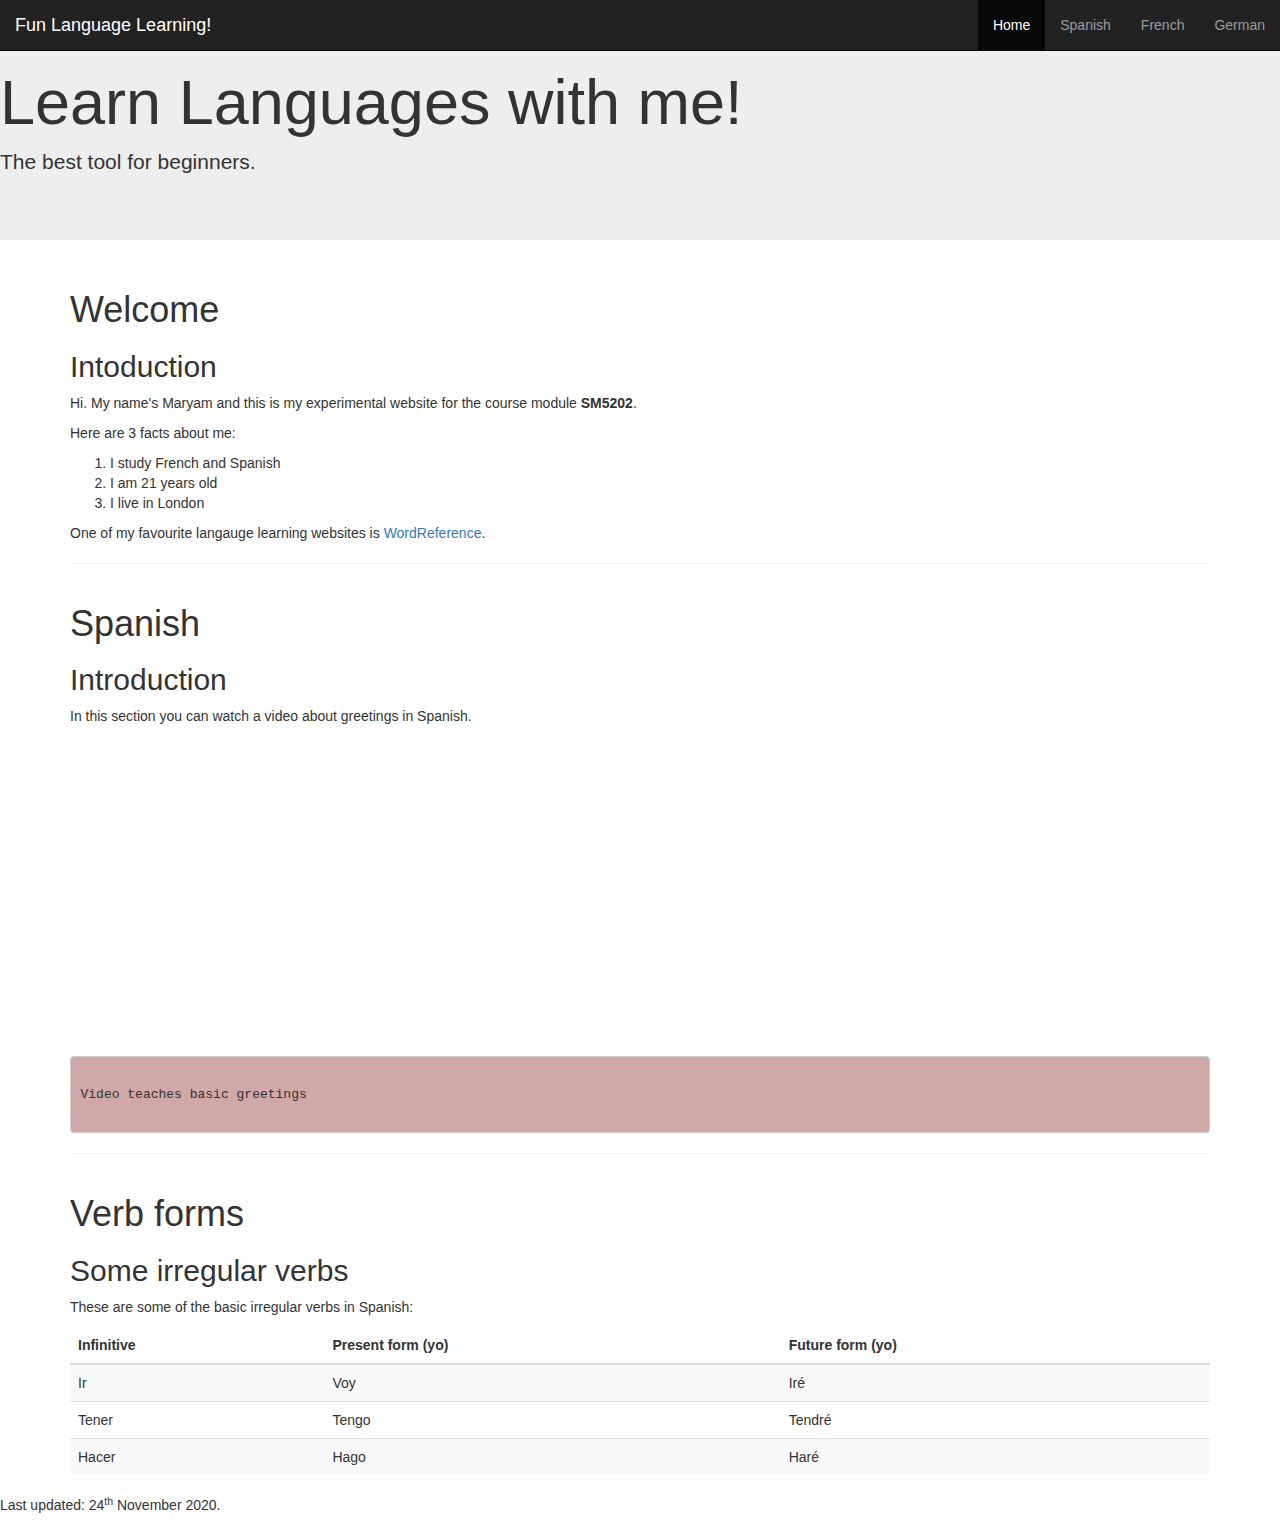
==== test/index.html @ 6d8e2e44 "Update index.html" ====
<!DOCTYPE html>
<html lang="es">

<head>
<title>Maryam's Page</title>
  
<link rel="stylesheet" href="https://maxcdn.bootstrapcdn.com/bootstrap/3.4.1/css/bootstrap.min.css">
<script src="https://ajax.googleapis.com/ajax/libs/jquery/3.5.1/jquery.min.js"></script>
<script src="https://maxcdn.bootstrapcdn.com/bootstrap/3.4.1/js/bootstrap.min.js"></script>
<meta name="viewport" content="width=device-width, initial-scale=1">
<link rel="stylesheet" href="css/styles.css">
<meta charset="UTF-8">
		
	
<style>
	
style>
.jumbotron {
    padding-top: 30px;
    padding-bottom: 30px;
    margin-bottom: 30px;
    text-align: center;
 background-image: linear-gradient(120deg, #493c8e, #b54141);
    color: antiquewhite;
    margin-bottom: 0px;
    
}


.navbar {
      margin-bottom: 0;
      border-radius: 0;
    }



</style>

</head>

<body>

<div class="jumbotron">
    <h1>Learn Languages with me!</h1>
    <p>The best tool for beginners.</p>
  </div>


<nav class="navbar navbar-inverse navbar-fixed-top">
 <div class="container-fluid">
 <div class="navbar-header">

<button type="button" class="navbar-toggle" data-toggle="collapse" data-target="#myNavbar">
 <span class="icon-bar"></span>
 <span class="icon-bar"></span>
 <span class="icon-bar"></span>
</button>
   
   
 <a class="navbar-brand" href="#">Fun Language Learning!</a>
 </div>
 
<div class="collapse navbar-collapse" id="myNavbar">
   <ul class="nav navbar-nav navbar-right">

 <li class="active"><a href="#">Home</a></li>
 <li><a href="spanish.html">Spanish</a></li>
 <li><a href="#">French</a></li>
 <li><a href="#">German</a></li>
 </ul>
 </div>
</div>
</nav>



<div class="container">
<h1>Welcome</h1>
<h2>Intoduction</h2>
  
<p>Hi. My name's Maryam and this is my experimental website for the course module <b>SM5202</b>. </p>
<p>Here are 3 facts about me:</p>
  
<ol>
<li>I study French and Spanish</li>
<li>I am 21 years old</li>
<li>I live in London</li>
</ol>  
  
  <p> One of my favourite langauge learning websites is <a href="https://www.wordreference.com/">WordReference</a>. </p> 
<hr/>
  
</div> 


<!-- THIS IS THE SECOND SECTION OF THE PAGE -->
<div class="container">  
<h1>Spanish</h1>
<h2>Introduction</h2>
<p>In this section you can watch a video about greetings in Spanish.</p>

<iframe width="560" height="315" src="https://www.youtube.com/embed/TZ0bPXFHiiY" frameborder="0" allow="accelerometer; autoplay; clipboard-write; encrypted-media; gyroscope; picture-in-picture" allowfullscreen></iframe>

<style>

pre {
    display: block;
    padding: 9.5px;
    margin: 0 0 10px;
    font-size: 13px;
    line-height: 1.42857143;
    color: #333;
    word-break: break-all;
    word-wrap: break-word;
    background-color: #d0a8a8;
    border: 1px solid #ccc;
    border-radius: 4px;
}

</style>

<pre>

Video teaches basic greetings

</pre>








<hr/>
</div>

<!-- THIS IS THE THIRD SECTION OF THE PAGE -->
<div class="container"> 
<h1>Verb forms</h1>
 <h2>Some irregular verbs</h2>
  <p>These are some of the basic irregular verbs in Spanish:</p>            
  <table class="table table-striped">
    <thead>
      <tr>
        <th>Infinitive</th>
        <th>Present form (yo)</th>
        <th>Future form (yo)</th>
      </tr>
    </thead>
    <tbody>
      <tr>
        <td>Ir</td>
        <td>Voy</td>
        <td>Iré</td>
      </tr>
      <tr>
        <td>Tener</td>
        <td>Tengo</td>
        <td>Tendré</td>
      </tr>
      <tr>
        <td>Hacer</td>
        <td>Hago</td>
        <td>Haré</td>
      </tr>
    </tbody>
  </table>

</div>

<!-- THIS IS THE FOOTER SECTION OF THE PAGE -->
<p>Last updated: 24<sup>th</sup> November 2020.</p>

	
</body>
</html>
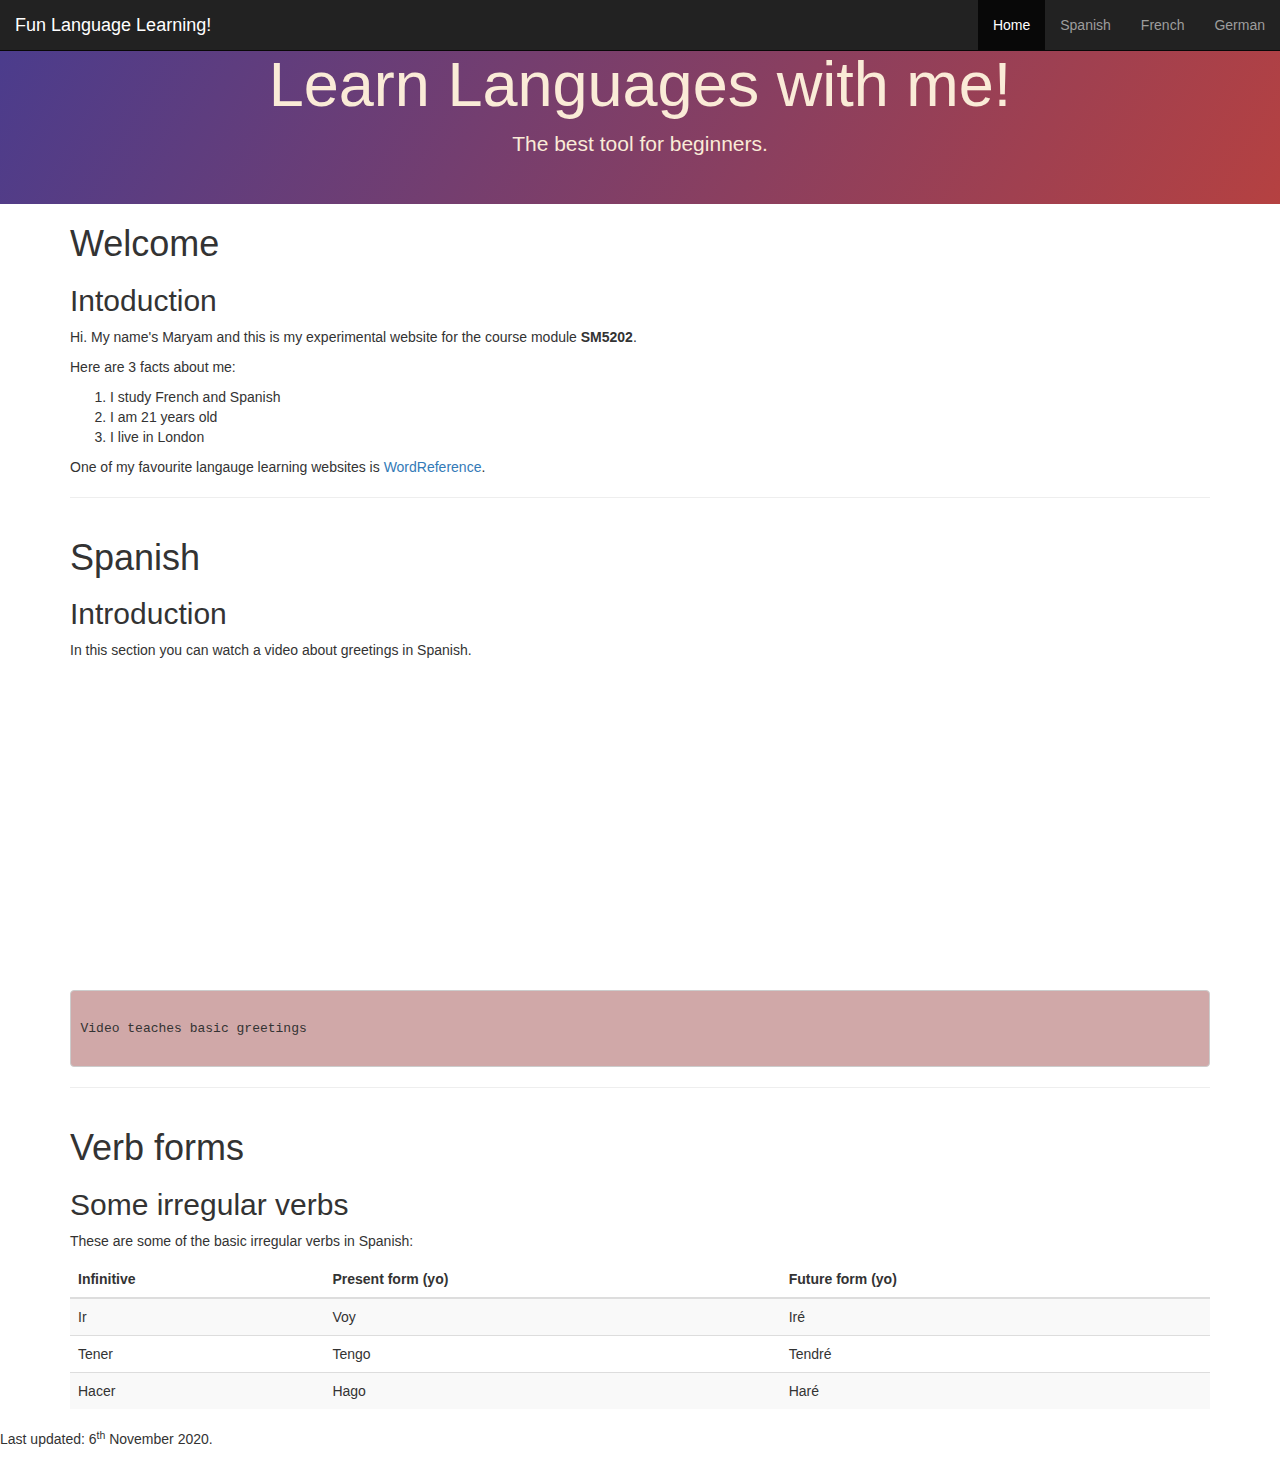
==== commit 674beceb: "Update index.html" ====
--- a/test/index.html
+++ b/test/index.html
@@ -1,5 +1,5 @@
 <!DOCTYPE html>
-<html lang="es">
+<html>
 
 <head>
 <title>Maryam's Page</title>
@@ -8,13 +8,8 @@
 <script src="https://ajax.googleapis.com/ajax/libs/jquery/3.5.1/jquery.min.js"></script>
 <script src="https://maxcdn.bootstrapcdn.com/bootstrap/3.4.1/js/bootstrap.min.js"></script>
 <meta name="viewport" content="width=device-width, initial-scale=1">
-<link rel="stylesheet" href="css/styles.css">
-<meta charset="UTF-8">
-		
-	
+
 <style>
-	
-style>
 .jumbotron {
     padding-top: 30px;
     padding-bottom: 30px;
@@ -31,7 +26,6 @@
       margin-bottom: 0;
       border-radius: 0;
     }
-
 
 
 </style>
@@ -64,7 +58,7 @@
    <ul class="nav navbar-nav navbar-right">
 
  <li class="active"><a href="#">Home</a></li>
- <li><a href="spanish.html">Spanish</a></li>
+ <li><a href="#">Spanish</a></li>
  <li><a href="#">French</a></li>
  <li><a href="#">German</a></li>
  </ul>
@@ -73,7 +67,7 @@
 </nav>
 
 
-
+  
 <div class="container">
 <h1>Welcome</h1>
 <h2>Intoduction</h2>
@@ -170,7 +164,7 @@
 </div>
 
 <!-- THIS IS THE FOOTER SECTION OF THE PAGE -->
-<p>Last updated: 24<sup>th</sup> November 2020.</p>
+<p>Last updated: 6<sup>th</sup> November 2020.</p>
 
 	
 </body>
@@ -195,13 +189,3 @@
 
 
 
-
-
-
-
-
-
-
-
-
-
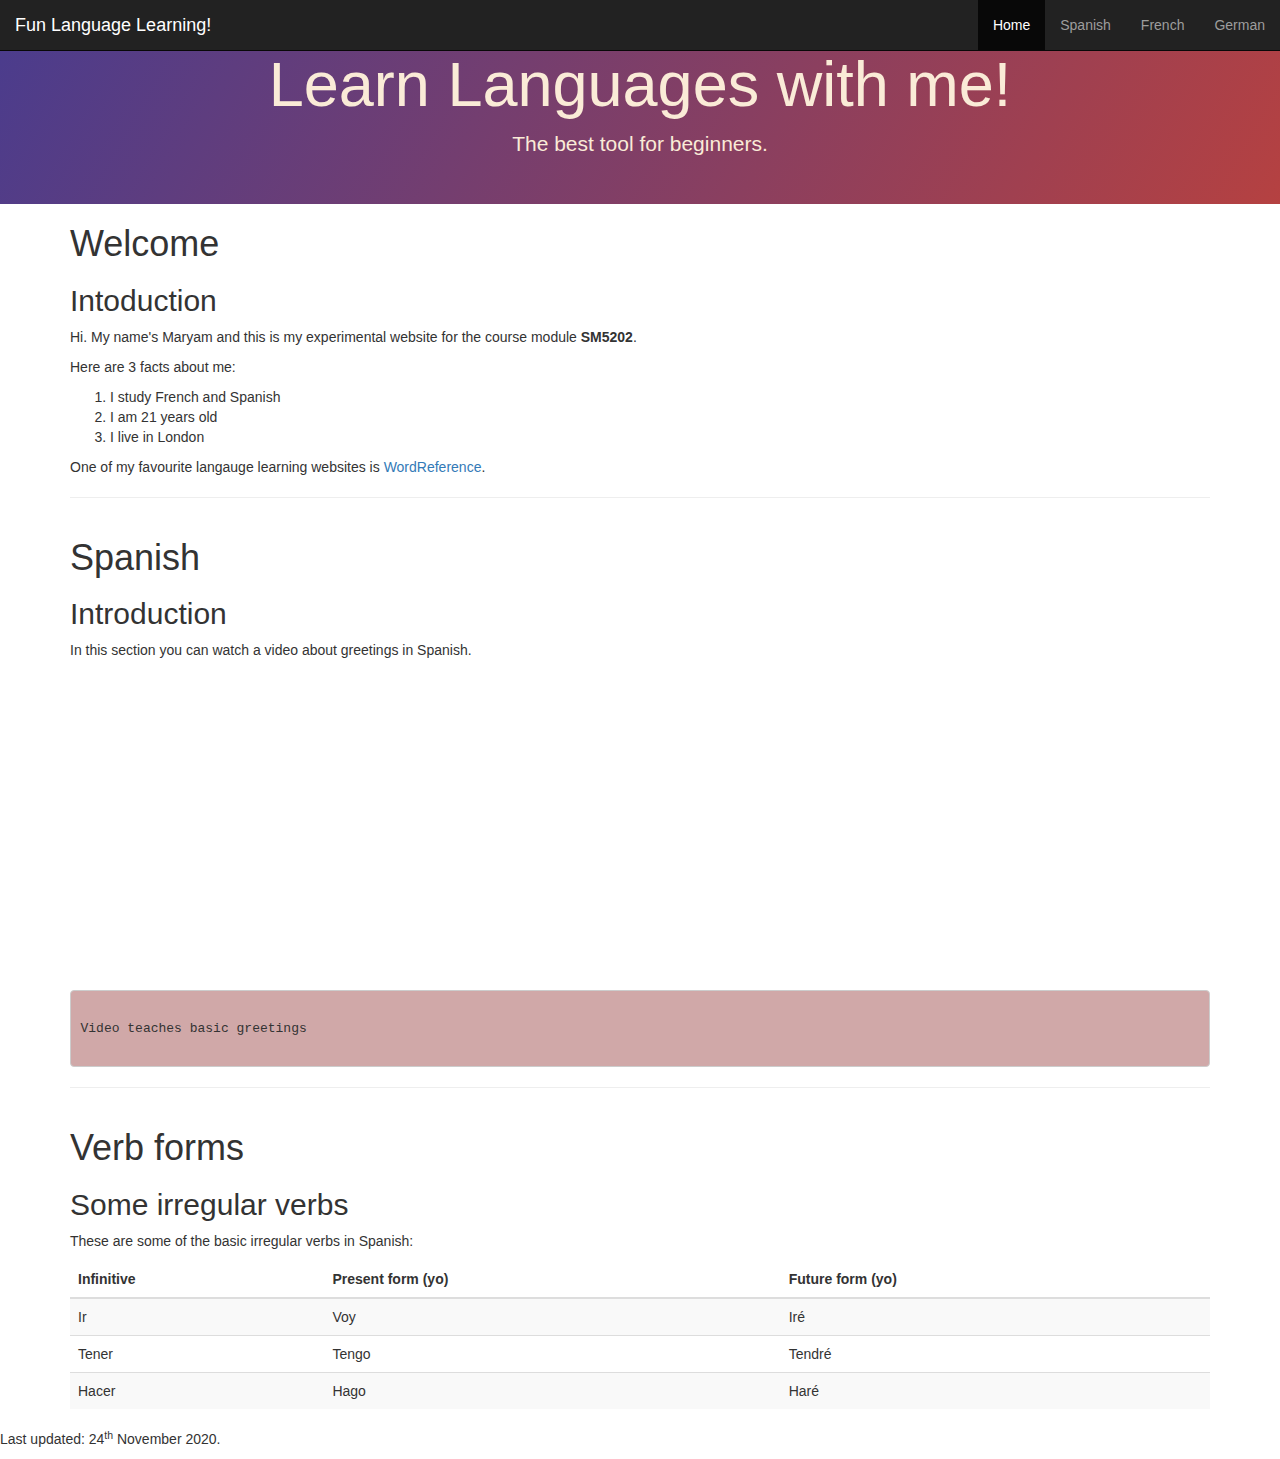
==== commit 5589a2f3: "Update index.html" ====
--- a/test/index.html
+++ b/test/index.html
@@ -164,7 +164,7 @@
 </div>
 
 <!-- THIS IS THE FOOTER SECTION OF THE PAGE -->
-<p>Last updated: 6<sup>th</sup> November 2020.</p>
+<p>Last updated: 24<sup>th</sup> November 2020.</p>
 
 	
 </body>
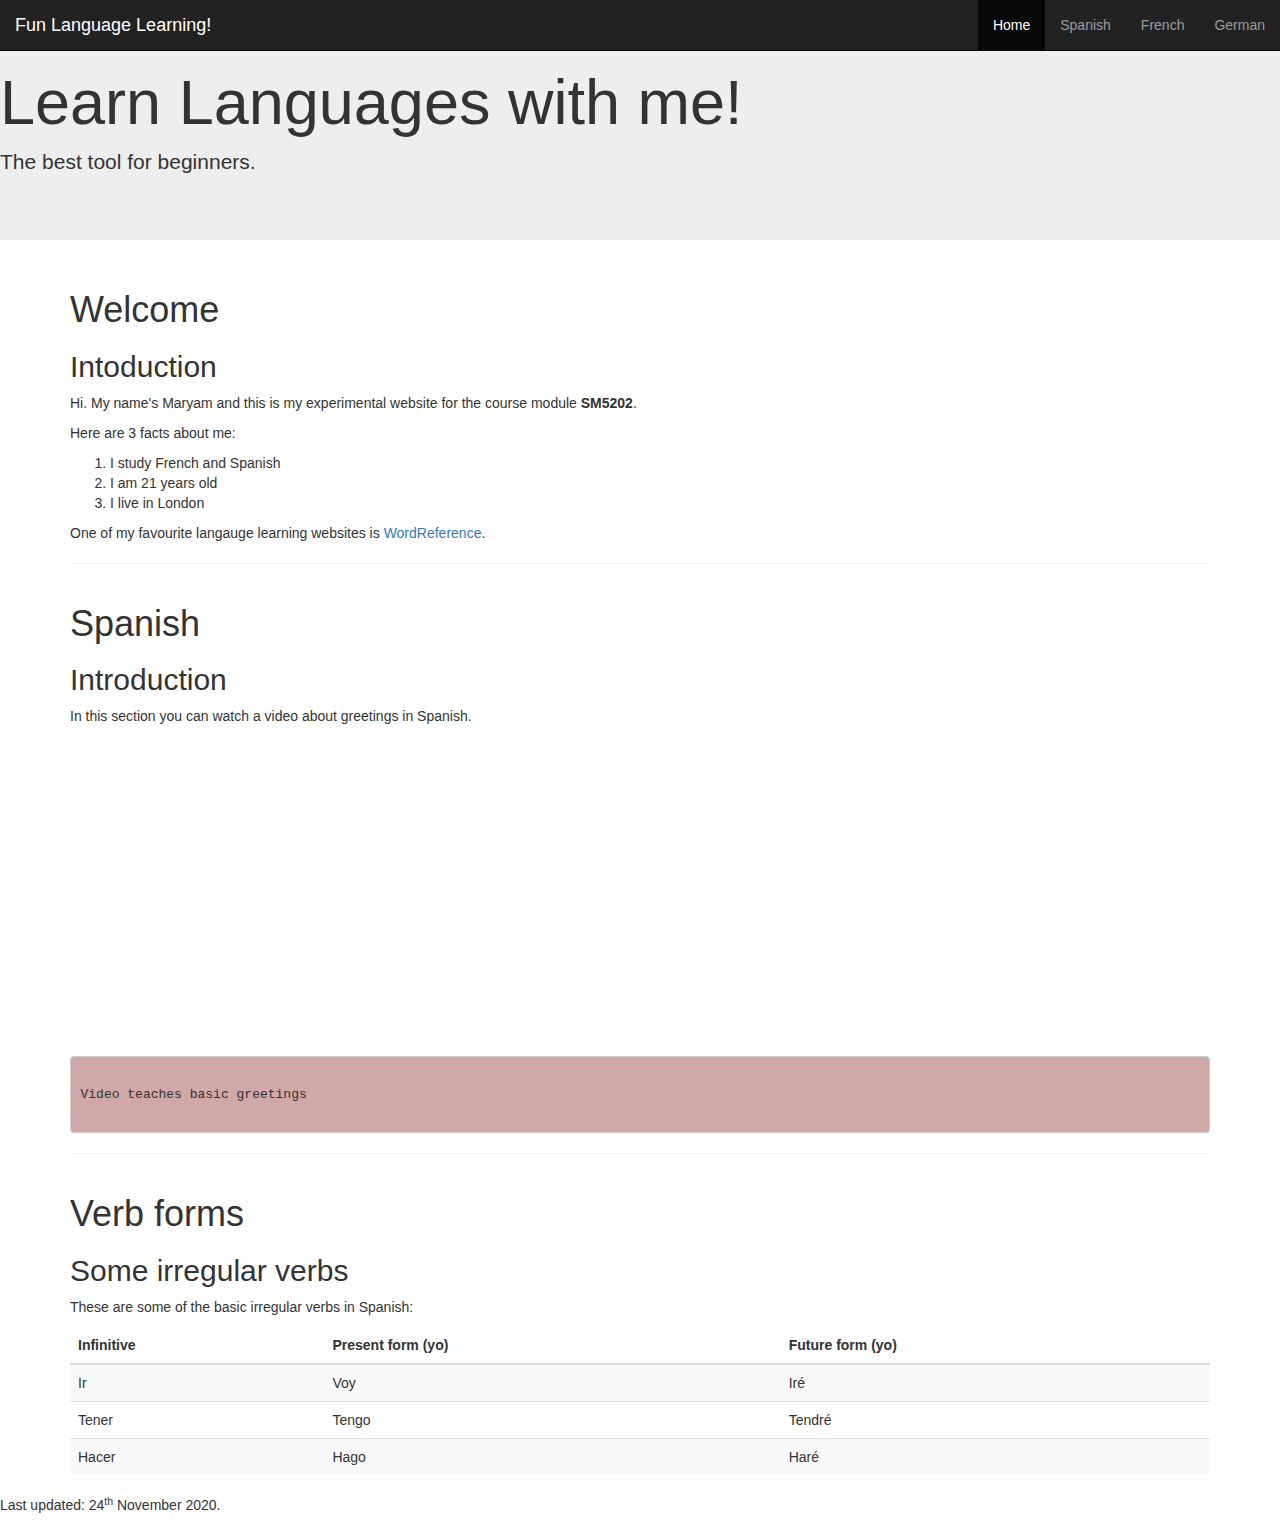
==== commit 296b7362: "Update index.html" ====
--- a/test/index.html
+++ b/test/index.html
@@ -1,5 +1,5 @@
 <!DOCTYPE html>
-<html>
+<html lang="en">
 
 <head>
 <title>Maryam's Page</title>
@@ -8,24 +8,10 @@
 <script src="https://ajax.googleapis.com/ajax/libs/jquery/3.5.1/jquery.min.js"></script>
 <script src="https://maxcdn.bootstrapcdn.com/bootstrap/3.4.1/js/bootstrap.min.js"></script>
 <meta name="viewport" content="width=device-width, initial-scale=1">
-
+<link rel="stylesheet" href="css/styles.css">	
+<meta charset="UTF-8">
+	
 <style>
-.jumbotron {
-    padding-top: 30px;
-    padding-bottom: 30px;
-    margin-bottom: 30px;
-    text-align: center;
- background-image: linear-gradient(120deg, #493c8e, #b54141);
-    color: antiquewhite;
-    margin-bottom: 0px;
-    
-}
-
-
-.navbar {
-      margin-bottom: 0;
-      border-radius: 0;
-    }
 
 
 </style>
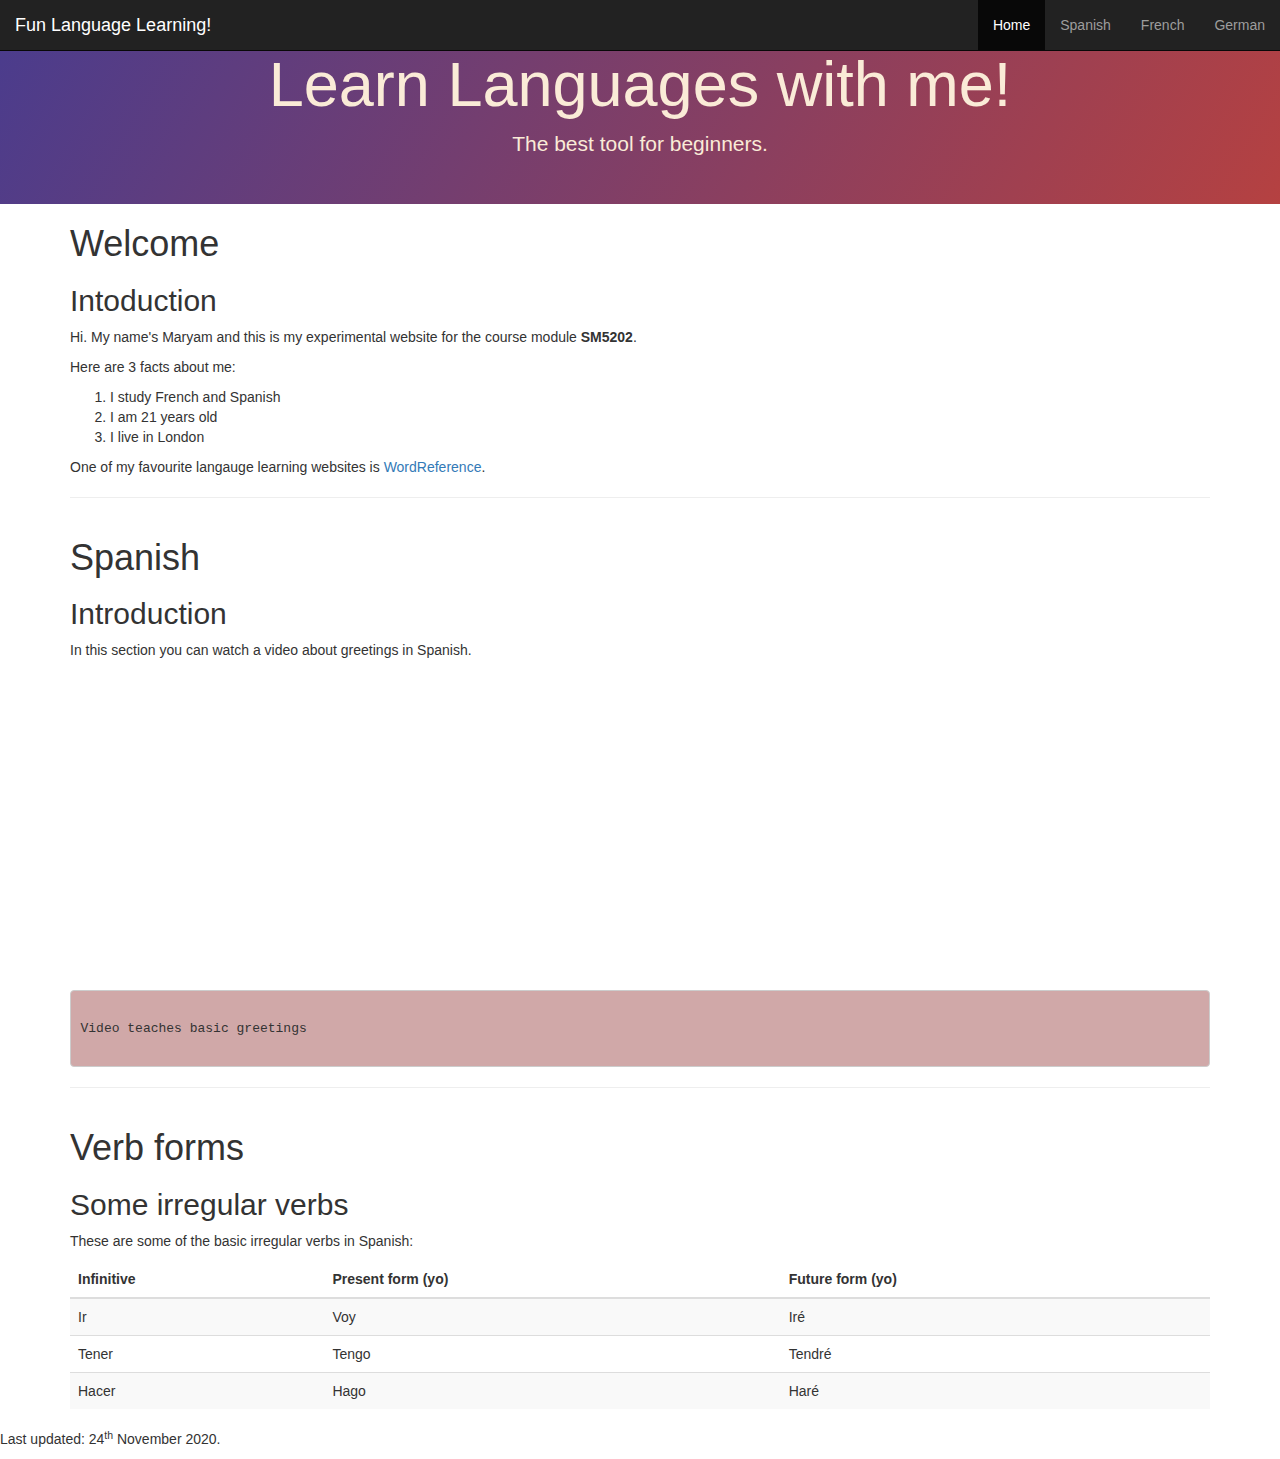
==== commit 44f3c438: "Update index.html" ====
--- a/test/index.html
+++ b/test/index.html
@@ -44,7 +44,7 @@
    <ul class="nav navbar-nav navbar-right">
 
  <li class="active"><a href="#">Home</a></li>
- <li><a href="#">Spanish</a></li>
+ <li><a href="spanish.html">Spanish</a></li>
  <li><a href="#">French</a></li>
  <li><a href="#">German</a></li>
  </ul>
--- a/test/css/styles.css
+++ b/test/css/styles.css
@@ -0,0 +1,16 @@
+.jumbotron {
+    padding-top: 30px;
+    padding-bottom: 30px;
+    margin-bottom: 30px;
+    text-align: center;
+ background-image: linear-gradient(120deg, #493c8e, #b54141);
+    color: antiquewhite;
+    margin-bottom: 0px;
+    
+}
+
+
+.navbar {
+      margin-bottom: 0;
+      border-radius: 0;
+    }
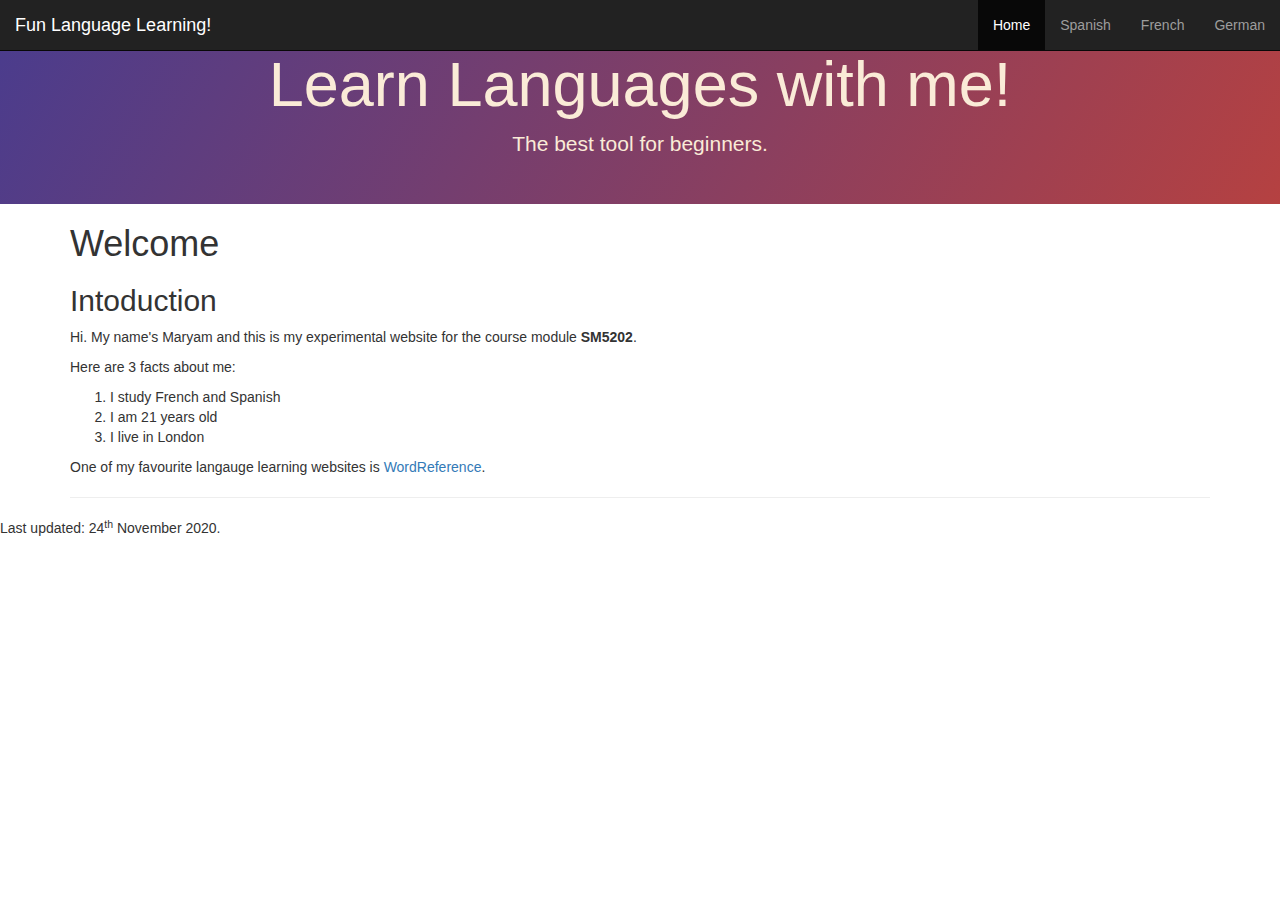
==== commit 9a58c1c0: "Update index.html" ====
--- a/test/index.html
+++ b/test/index.html
@@ -70,82 +70,7 @@
   <p> One of my favourite langauge learning websites is <a href="https://www.wordreference.com/">WordReference</a>. </p> 
 <hr/>
   
-</div> 
 
-
-<!-- THIS IS THE SECOND SECTION OF THE PAGE -->
-<div class="container">  
-<h1>Spanish</h1>
-<h2>Introduction</h2>
-<p>In this section you can watch a video about greetings in Spanish.</p>
-
-<iframe width="560" height="315" src="https://www.youtube.com/embed/TZ0bPXFHiiY" frameborder="0" allow="accelerometer; autoplay; clipboard-write; encrypted-media; gyroscope; picture-in-picture" allowfullscreen></iframe>
-
-<style>
-
-pre {
-    display: block;
-    padding: 9.5px;
-    margin: 0 0 10px;
-    font-size: 13px;
-    line-height: 1.42857143;
-    color: #333;
-    word-break: break-all;
-    word-wrap: break-word;
-    background-color: #d0a8a8;
-    border: 1px solid #ccc;
-    border-radius: 4px;
-}
-
-</style>
-
-<pre>
-
-Video teaches basic greetings
-
-</pre>
-
-
-
-
-
-
-
-
-<hr/>
-</div>
-
-<!-- THIS IS THE THIRD SECTION OF THE PAGE -->
-<div class="container"> 
-<h1>Verb forms</h1>
- <h2>Some irregular verbs</h2>
-  <p>These are some of the basic irregular verbs in Spanish:</p>            
-  <table class="table table-striped">
-    <thead>
-      <tr>
-        <th>Infinitive</th>
-        <th>Present form (yo)</th>
-        <th>Future form (yo)</th>
-      </tr>
-    </thead>
-    <tbody>
-      <tr>
-        <td>Ir</td>
-        <td>Voy</td>
-        <td>Iré</td>
-      </tr>
-      <tr>
-        <td>Tener</td>
-        <td>Tengo</td>
-        <td>Tendré</td>
-      </tr>
-      <tr>
-        <td>Hacer</td>
-        <td>Hago</td>
-        <td>Haré</td>
-      </tr>
-    </tbody>
-  </table>
 
 </div>
 
